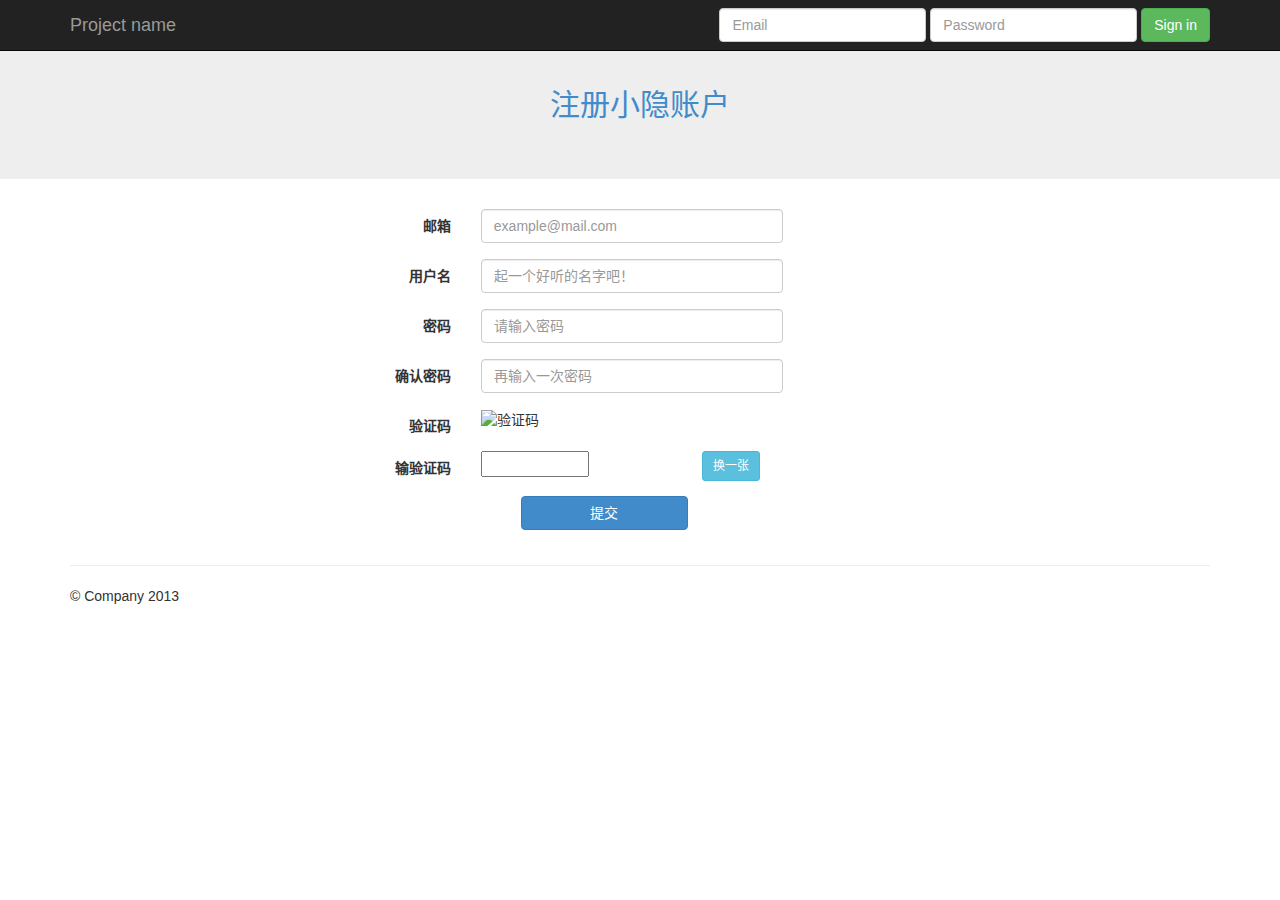
==== template.html @ 04e56a8c "Mar 21" ====
<!DOCTYPE html>
<!-- saved from url=(0041)http://v3.bootcss.com/examples/jumbotron/ -->
<html lang="zh-cn"><head><meta http-equiv="Content-Type" content="text/html; charset=UTF-8">
    <meta charset="utf-8">
    <meta http-equiv="X-UA-Compatible" content="IE=edge">
    <meta name="viewport" content="width=device-width, initial-scale=1.0">
    <meta name="description" content="">
    <meta name="author" content="">
    <link rel="shortcut icon" href="http://v3.bootcss.com/docs-assets/ico/favicon.png">

    <title>小隐</title>

    <!-- Bootstrap core CSS -->
    <link href="css/headroom.css" rel="stylesheet">
    <link href="css/bootstrap.min.css" rel="stylesheet">

    <!-- Custom styles for this template -->
    <!-- <link href="http://v3.bootcss.com/examples/jumbotron/jumbotron.css" rel="stylesheet"> -->

    <!-- Just for debugging purposes. Don't actually copy this line! -->
    <!--[if lt IE 9]><script src="../../docs-assets/js/ie8-responsive-file-warning.js"></script><![endif]-->

    <!-- HTML5 shim and Respond.js IE8 support of HTML5 elements and media queries -->
    <!--[if lt IE 9]>
      <script src="http://cdn.bootcss.com/html5shiv/3.7.0/html5shiv.min.js"></script>
      <script src="http://cdn.bootcss.com/respond.js/1.3.0/respond.min.js"></script>
    <![endif]-->
    <script>
	    function isValidEmail(email)
	    {
		    var regex = /^([a-zA-Z0-9_.+-])+\@(([a-zA-Z0-9-])+\.)+([a-zA-Z0-9]{2,4})+$/";
		    return regex.test(email);
	    }
	    function lengthMoreThanSix(str)
	    {
		    return str.length > 6;
	    }
	    function sameString(str1, str2)
	    {
		    return str1 == str2;
	    }
	    function emailCheck()
	    {
		    if(!isValidEmail(document.getElementById("emailInput").value))
		    {
			    document.getElementById("emailMsg").style.visibility = "visible";
			    return false;
		    }
		    document.getElementById("emailMsg").style.visibility ="hidden";
		    return true;
	    }
	    function passwordCheck()
	    {
		    if(!lengthMoreThanSix(document.getElementById("passwordInput").value))
		    {
			    document.getElementById("passwordMsg").style.visibility = "visible";
			    return false;
		    }
		    document.getElementById("passwordMsg").style.visibility ="hidden";
		    return true;
	    }
	    function passwordConfirmCheck()
	    {
		    if(!sameString(document.getElementById("passwordInput").value, document.getElementById("passwordInputConfirm").value))
		    {
			    document.getElementById("passwordConfirmMsg").style.visibility = "visible";
			    return false;
		    }
		    document.getElementById("passwordConfirmMsg").style.visibility ="hidden";
		    return true;
	    }
	    function totalCheck()
	    {
		    return false;
		    if(!emailCheck())
		    {
			    return false;
		    }
		    else if(!passwordCheck())
		    {
			    return false;
		    }
		    else if(!passwordConfirmCheck())
		    {
			    return false;
		    }
		    else{
			    return true;
		    }
	    }
    </script>

    <style>
	    div.jumbotron{
		    background-color:#eeeeee;
	    }
	    div.jumbotron div{
		    margin-top:20px;
	    }
	    span{
		    visibility:hidden;
	    }
	     
    </style>
  </head>

  <body style="">

    <div id="header" class="navbar navbar-inverse navbar-fixed-top header header--fixed hide-from-print" role="navigation">
      <div class="container">
        <div class="navbar-header">
          <button type="button" class="navbar-toggle" data-toggle="collapse" data-target=".navbar-collapse">
            <span class="sr-only">Toggle navigation</span>
            <span class="icon-bar"></span>
            <span class="icon-bar"></span>
            <span class="icon-bar"></span>
          </button>
          <a class="navbar-brand" href="http://v3.bootcss.com/examples/jumbotron/#">Project name</a>
        </div>
        <div class="navbar-collapse collapse">
          <form class="navbar-form navbar-right" role="form">
            <div class="form-group">
              <input type="text" placeholder="Email" class="form-control">
            </div>
            <div class="form-group">
              <input type="password" placeholder="Password" class="form-control">
            </div>
            <button type="submit" class="btn btn-success">Sign in</button>
          </form>
        </div><!--/.navbar-collapse -->
      </div>
    </div>

    <!-- Main jumbotron for a primary marketing message or call to action -->
   <div class="jumbotron">
      <div class="container">
	      <h2 class="text-center text-primary">注册小隐账户</h2>
      </div>
   </div>

   <div class="container">
	   <script>
	    function totalCheck()
	    {
		    return false;
		    if(!emailCheck())
		    {
			    return false;
		    }
		    else if(!passwordCheck())
		    {
			    return false;
		    }
		    else if(!passwordConfirmCheck())
		    {
			    return false;
		    }
		    else{
			    return true;
		    }
	    }
	    </script>
	   <form class="form-horizontal col-md-7 col-md-offset-3" method="post" action="registerConfirm.php" onsubmit="return totalCheck();">
		   <div class="form-group">
			   <label for="emailInput" class="col-sm-2 control-label">邮箱</label>
			   <div class="col-sm-6">
			   <input type="email" class="form-control" id="emailInput" placeholder="example@mail.com" onblur="emailCheck()">
		           </div>
			   <span class="help-block col-sm-4" id="emailMsg"><small class="text-warning">不符合邮箱格式</small></span>
		   </div>
		   <div class="form-group">
			   <label for="usernameInput" class="col-sm-2 control-label">用户名</label>
			   <div class="col-sm-6">
				   <input type="text" class="form-control" id=usernameInput" placeholder="起一个好听的名字吧！">
			   </div>
			   <span class="help-block col-sm-4" id="usernameMsg><small class="text-warning">用户名已经存在</small></span>
		   </div>
		   <div class="form-group">
			   <label for="passwordInput" class="col-sm-2 control-label">密码</label>
			   <div class="col-sm-6">
				   <input type="password" class="form-control" id=passwordInput" placeholder="请输入密码" onblur="passworeCheck()">
			   </div>
			   <span class="help-block col-sm-4" id="passwordMsg><small class="text-warning">密码长度应该超过6个字符</small></span>
		   </div>
		   <div class="form-group">
			   <label for="passwordInputConfirm" class="col-sm-2 control-label">确认密码</label>
			   <div class="col-sm-6">
				   <input type="password" class="form-control" id=passwordInputConfirm" placeholder="再输入一次密码" onblur="passwordConfirmCheck()">
			   </div>
			   <span class="help-block col-sm-4" id="passwordConfirmMsg"><small class="text-warning">两次密码不符</small></span>
		   </div>
		   <div class="form-group">
	           <label for="captcha" class="col-sm-2 control-label">验证码</label>
		   <div class="col-sm-6">
		   <img  src="securimage/securimage_show.php" alt="验证码" id="captcha" />
	   </div>
   </div>
   <div class="form-group">
	   <label for="captchaInput" class="col-sm-2 control-label">输验证码</label>
	   <div class="col-sm-4">
		   <input type="text" name="captcha_code" size="10" maxlength="6" id="captchaInput" />
	   </div>
	   <div class="col-sm-3">
		   <a href="#" onclick="document.getElementById('captcha').src='securimage/securimage_show.php?'+Math.random(); return false" class="btn btn-info btn-sm">换一张</a>
	   </div>
	   </div>
	   <div class="form-group">
	   <button type="submit" class="btn btn-primary col-sm-3 col-sm-offset-3">提交</button>
   </div>
	   </form>
   </div>
   <div class="container">
      <hr>

      <footer>
        <p>© Company 2013</p>
      </footer>
    </div>


    <!-- Bootstrap core JavaScript
    ================================================== -->
    <!-- Placed at the end of the document so the pages load faster -->
    
    <!-- jQuery (necessary for Bootstrap's JavaScript plugins) -->
    <script src="https://ajax.googleapis.com/ajax/libs/jquery/1.11.0/jquery.min.js"></script>
    <!-- Include all compiled plugins (below), or include individual files as needed -->
    <script src="js/bootstrap.min.js"></script>

    <script src="js/headroom.min.js"></script>
    <script src="js/headroom.js"></script>
    <script>
    (function() {
         var header = new Headroom(document.querySelector("#header"), {
             tolerance: 5,
             offset : 100,
             classes: {
                 initial: "animated",
                 pinned: "flipInX",
                 unpinned: "flipOutX"
             }
     });
     header.init();

     }());
    </script>
  

</body></html>
---- css/headroom.css ----
.animated{-webkit-animation-duration:.5s;-moz-animation-duration:.5s;-o-animation-duration:.5s;animation-duration:.5s;-webkit-animation-fill-mode:both;-moz-animation-fill-mode:both;-o-animation-fill-mode:both;animation-fill-mode:both}@-webkit-keyframes

.animated.flipInX{-webkit-backface-visibility:visible!important;-webkit-animation-name:flipInX;-moz-backface-visibility:visible!important;-moz-animation-name:flipInX;-o-backface-visibility:visible!important;-o-animation-name:flipInX;backface-visibility:visible!important;animation-name:flipInX}@-webkit-keyframes flipOutX{0%{-webkit-transform:perspective(400px) rotateX(0deg);opacity:1}100%{-webkit-transform:perspective(400px) rotateX(90deg);opacity:0}}@-moz-keyframes flipOutX{0%{-moz-transform:perspective(400px) rotateX(0deg);opacity:1}100%{-moz-transform:perspective(400px) rotateX(90deg);opacity:0}}@-o-keyframes flipOutX{0%{-o-transform:perspective(400px) rotateX(0deg);opacity:1}100%{-o-transform:perspective(400px) rotateX(90deg);opacity:0}}@keyframes flipOutX{0%{transform:perspective(400px) rotateX(0deg);opacity:1}100%{transform:perspective(400px) rotateX(90deg);opacity:0}}.animated.flipOutX{-webkit-animation-name:flipOutX;-webkit-backface-visibility:visible!important;-moz-animation-name:flipOutX;-moz-backface-visibility:visible!important;-o-animation-name:flipOutX;-o-backface-visibility:visible!important;animation-name:flipOutX;backface-visibility:visible!important}@-webkit-keyframes

flipInX{0%{-webkit-transform:perspective(400px) rotateX(90deg);opacity:0}100%{-webkit-transform:perspective(400px) rotateX(0deg);opacity:1}}@-moz-keyframes flipInX{0%{-moz-transform:perspective(400px) rotateX(90deg);opacity:0}100%{-moz-transform:perspective(400px) rotateX(0deg);opacity:1}}@-o-keyframes flipInX{0%{-o-transform:perspective(400px) rotateX(90deg);opacity:0}100%{-o-transform:perspective(400px) rotateX(0deg);opacity:1}}@keyframes flipInX{0%{transform:perspective(400px) rotateX(90deg);opacity:0}100%{transform:perspective(400px) rotateX(0deg);opacity:1}}.animated.flipInX{-webkit-backface-visibility:visible!important;-webkit-animation-name:flipInX;-moz-backface-visibility:visible!important;-moz-animation-name:flipInX;-o-backface-visibility:visible!important;-o-animation-name:flipInX;backface-visibility:visible!important;animation-name:flipInX}@-webkit-keyframes flipOutX{0%{-webkit-transform:perspective(400px) rotateX(0deg);opacity:1}100%{-webkit-transform:perspective(400px) rotateX(90deg);opacity:0}}@-moz-keyframes flipOutX{0%{-moz-transform:perspective(400px) rotateX(0deg);opacity:1}100%{-moz-transform:perspective(400px) rotateX(90deg);opacity:0}}@-o-keyframes flipOutX{0%{-o-transform:perspective(400px) rotateX(0deg);opacity:1}100%{-o-transform:perspective(400px) rotateX(90deg);opacity:0}}@keyframes flipOutX{0%{transform:perspective(400px) rotateX(0deg);opacity:1}100%{transform:perspective(400px) rotateX(90deg);opacity:0}}.animated.flipOutX{-webkit-animation-name:flipOutX;-webkit-backface-visibility:visible!important;-moz-animation-name:flipOutX;-moz-backface-visibility:visible!important;-o-animation-name:flipOutX;-o-backface-visibility:visible!important;animation-name:flipOutX;backface-visibility:visible!important}@-webkit-keyframes
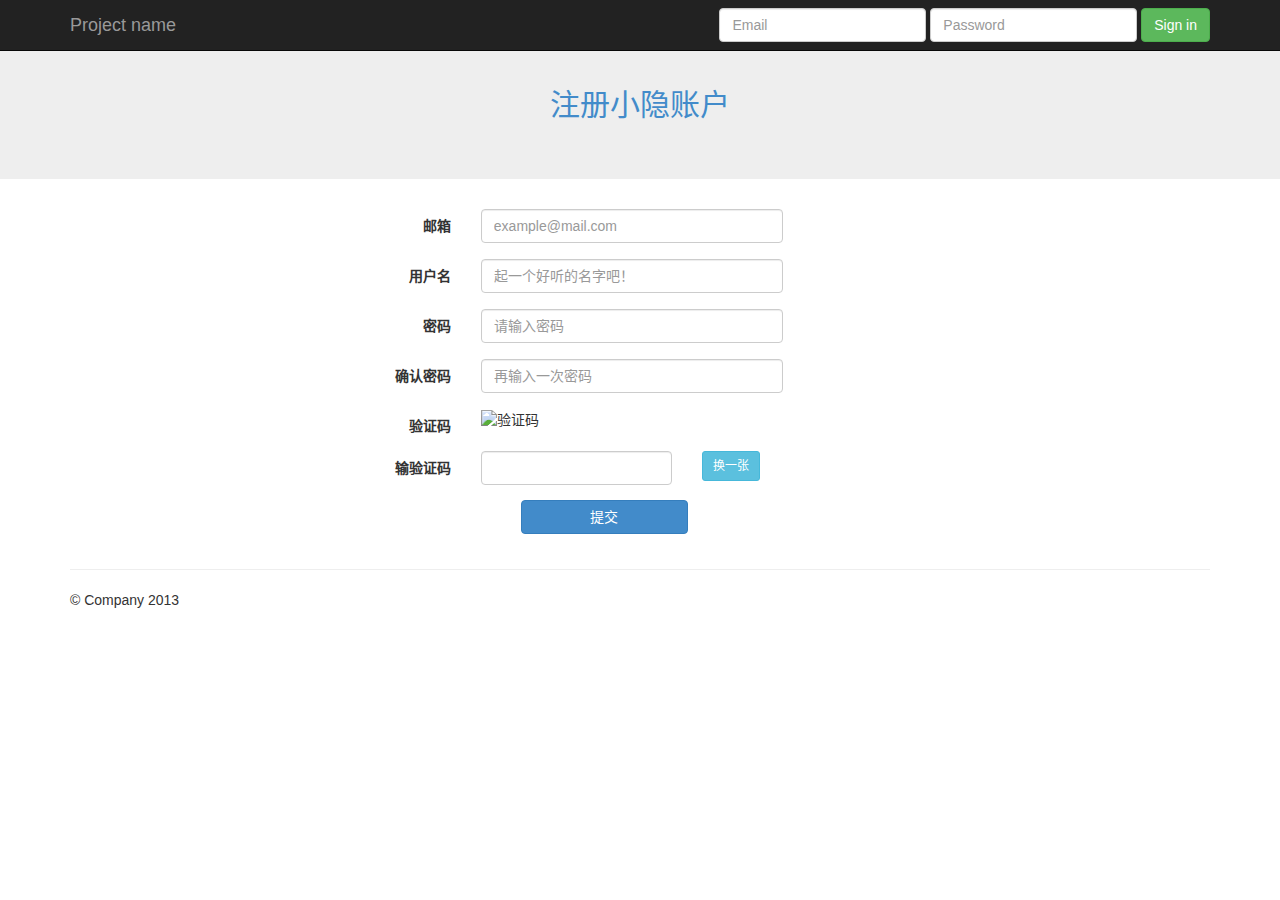
==== commit 7573eff4: "Mar 22 00:23" ====
--- a/template.html
+++ b/template.html
@@ -139,27 +139,6 @@
    </div>
 
    <div class="container">
-	   <script>
-	    function totalCheck()
-	    {
-		    return false;
-		    if(!emailCheck())
-		    {
-			    return false;
-		    }
-		    else if(!passwordCheck())
-		    {
-			    return false;
-		    }
-		    else if(!passwordConfirmCheck())
-		    {
-			    return false;
-		    }
-		    else{
-			    return true;
-		    }
-	    }
-	    </script>
 	   <form class="form-horizontal col-md-7 col-md-offset-3" method="post" action="registerConfirm.php" onsubmit="return totalCheck();">
 		   <div class="form-group">
 			   <label for="emailInput" class="col-sm-2 control-label">邮箱</label>
@@ -198,7 +177,7 @@
    <div class="form-group">
 	   <label for="captchaInput" class="col-sm-2 control-label">输验证码</label>
 	   <div class="col-sm-4">
-		   <input type="text" name="captcha_code" size="10" maxlength="6" id="captchaInput" />
+		   <input class="form-control" type="text" name="captcha_code" size="10" maxlength="6" id="captchaInput" />
 	   </div>
 	   <div class="col-sm-3">
 		   <a href="#" onclick="document.getElementById('captcha').src='securimage/securimage_show.php?'+Math.random(); return false" class="btn btn-info btn-sm">换一张</a>
